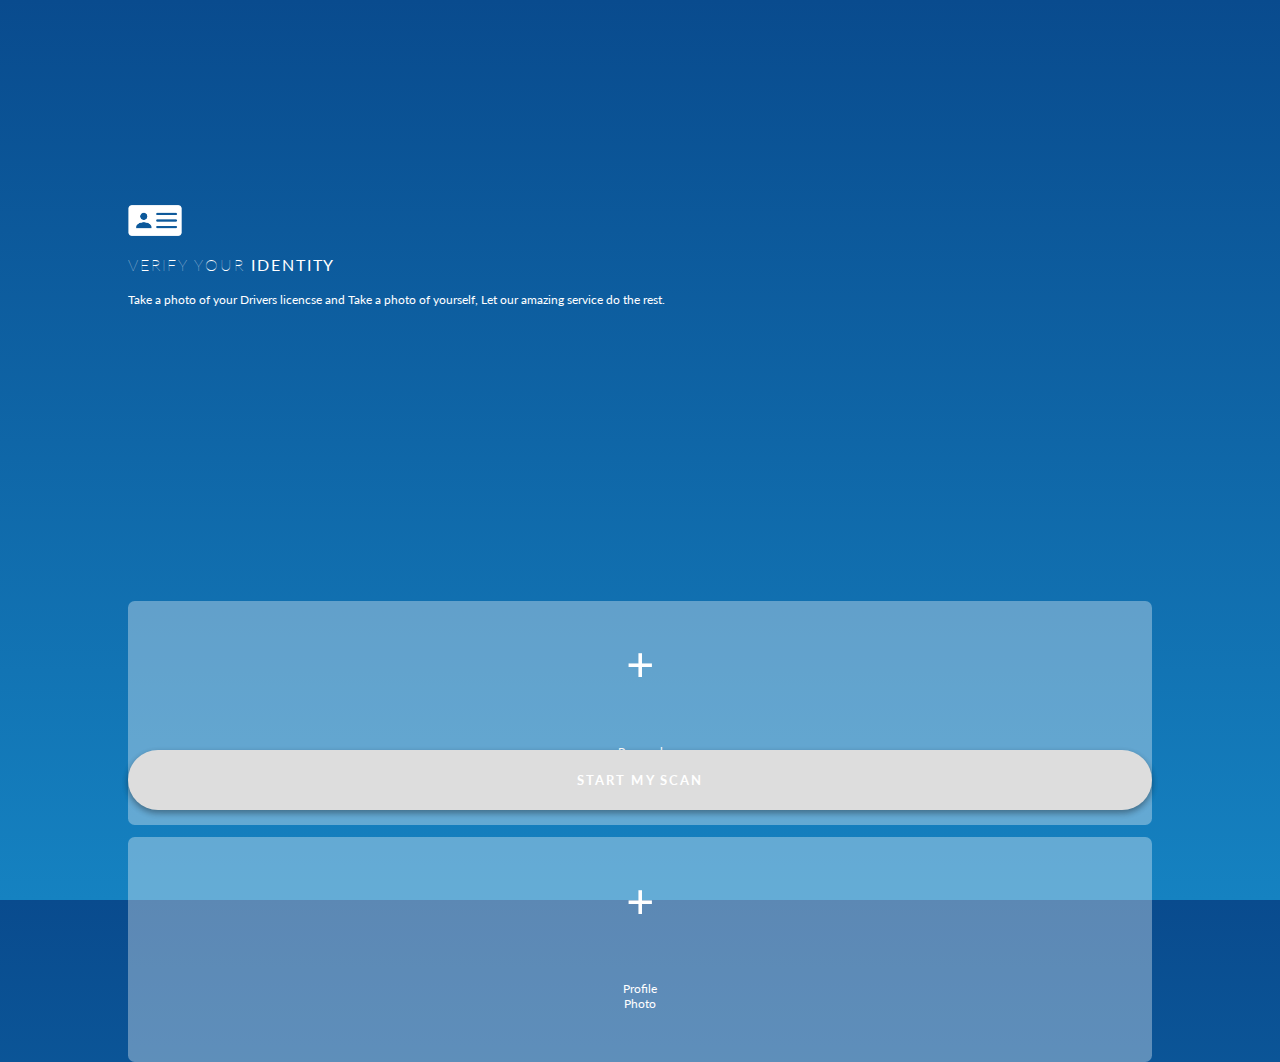
==== html/src/index.html @ 580ab8a8 "changed imainview to index" ====
<!DOCTYPE html>
<html>
<head>
    <meta charset="utf-8" />
    <meta http-equiv="X-UA-Compatible" content="IE=edge">
    <title>VOI Main Page</title>
    <meta name="viewport" content="width=device-width, initial-scale=1">
    <link rel="stylesheet" type="text/css" media="screen" href="css/main.css" />
    
</head>
<body>
<div class="main-wrapper">
    <div class="main-wrapper-inner">
        <div class="header">
        <div class="logo-top">  
            <img src="./img/ID.svg" alt="">          
        </div> <!-- end of logo-top -->
        <div class="top-text">
            <h3 class="title-text">VERIFY YOUR <b>IDENTITY</b></h3>
            <p class="sub-text">Take a photo of your Drivers licencse and
                    Take a photo of yourself, Let our amazing 
                    service do the rest.</p>
        </div> <!-- end of top-text -->
    </div> <!-- end of header --> 

        <div class="action-button-section">

            <div class="btn-1">
            <div class="btn">
                <div class="btn-inner">
                <img src="./img/+.svg">
                <p class="btn-text">
                        Personal <br>
                        Identification
                </p> <!-- end of btn-text -->
                </div> <!-- end of btn-inner --> 
            </div> <!-- end of btn -->
        </div> <!-- end of btn-1 -->

            <div class="btn-2">
            <div class="btn">
                    <div class="btn-inner">
                    <img src="./img/+.svg">
                    <p class="btn-text">
                            Profile <br>
                            Photo
                    </p> <!-- end of btn-text -->
                    </div> <!-- end of btn-inner --> 
                </div> <!-- end of btn -->
            </div> <!-- end of btn-2 -->
                

        </div> <!-- end of action-button-section -->

        <div class="scan-btn">                      
            <div class="scan-btn-inner">
            <h5 class="scan-text">
                START MY SCAN
            </h5>
        </div> <!-- end of scan-btn-inner -->
        </div> <!-- end of scan-btn --> 

        

    </div> <!-- end of main-wrapper-inner -->


</div> <!-- end of main-wrapper-->  
<script src="https://ajax.googleapis.com/ajax/libs/jquery/3.3.1/jquery.min.js"></script>
<script src="js/main.js"></script>
</body>
</html>
---- html/src/css/main.css ----
@import url("https://fonts.googleapis.com/css?family=Lato");



.main-wrapper {
    
    max-height: 100vh;
    height: 100vh; 
    margin: 0 auto; 
    font-family: Lato;
    padding-left: 10%;
    padding-right: 10%;        
}

.main-wrapper-inner{
    /* use this to bring it down for larger phone sizes */
    padding-top: 10%;
}

body{
    color: white;
    width: 100%;
    overflow: hidden;
    margin: 0;
    padding: 0;
    background: linear-gradient(#094B8E,#1582C1); /* setting the gradient background */
}

.logo-top {
    padding-top: 10%;
}

h3.title-text {
    font-size: 16px;    
    letter-spacing: 1.4pt;
    font-weight: 100;
    
}

p.btn-text{
    padding-top: 5%;
    padding-bottom: 5%;
    text-align: center;
}

p.sub-text {    
    text-align: left;  
    width: 70%;  
    line-height: 20px;
}

p {
    font-size: 12px;
}

.btn-inner{
    text-align: center;
}

.btn {
    padding-top: 5%;
    background: rgba(255,255,255,0.34);
    border-radius: 5pt;
    cursor: pointer;
}

.action-button-section{
    position: relative;
    margin: auto;
    top: 35px;
}

.scan-btn{
    text-align: center;      
    background: #dddddd;
    border-radius: 100px;    
    /* max-height: 30px; */
    
    box-shadow: 0 3px 6px rgba(0,0,0,0.16), 0 3px 6px rgba(0,0,0,0.23);
    position: absolute;
    bottom: 10%;
    width: 80%;
    cursor: pointer;
    
}

.scan-btn input {
    opacity: 0;
    background-color: black;
}

.scan-btn-inner{
    
    position: relative;
    margin: auto;
    height: 100%; 
    width: 50%;   
    text-align: center;
    
}

h5.scan-text {
    
    color: white;
    letter-spacing: 1.56pt;
}

.hiddenInput{
    width: 100%;
    height: 100%;
    position: absolute;
    top: 0;
    left: 0;
    opacity: 1;
    font-size: 50px;
    overflow: hidden;
}
    

@media only screen and (max-height: 600px) {
    .main-wrapper-inner{
        /* for iphone 5 or lower screen res */
        /* padding-top: 0%;  */       
    }

    .action-button-section{
        top: 5px;
    }

    .scan-btn{
        bottom: 5%;
    }
}

@media only screen and (min-height : 700px){
    
    /* for Iphone X / google pixel2 */

    .header{
        
        margin-bottom: 25%;       
        
    }   
}
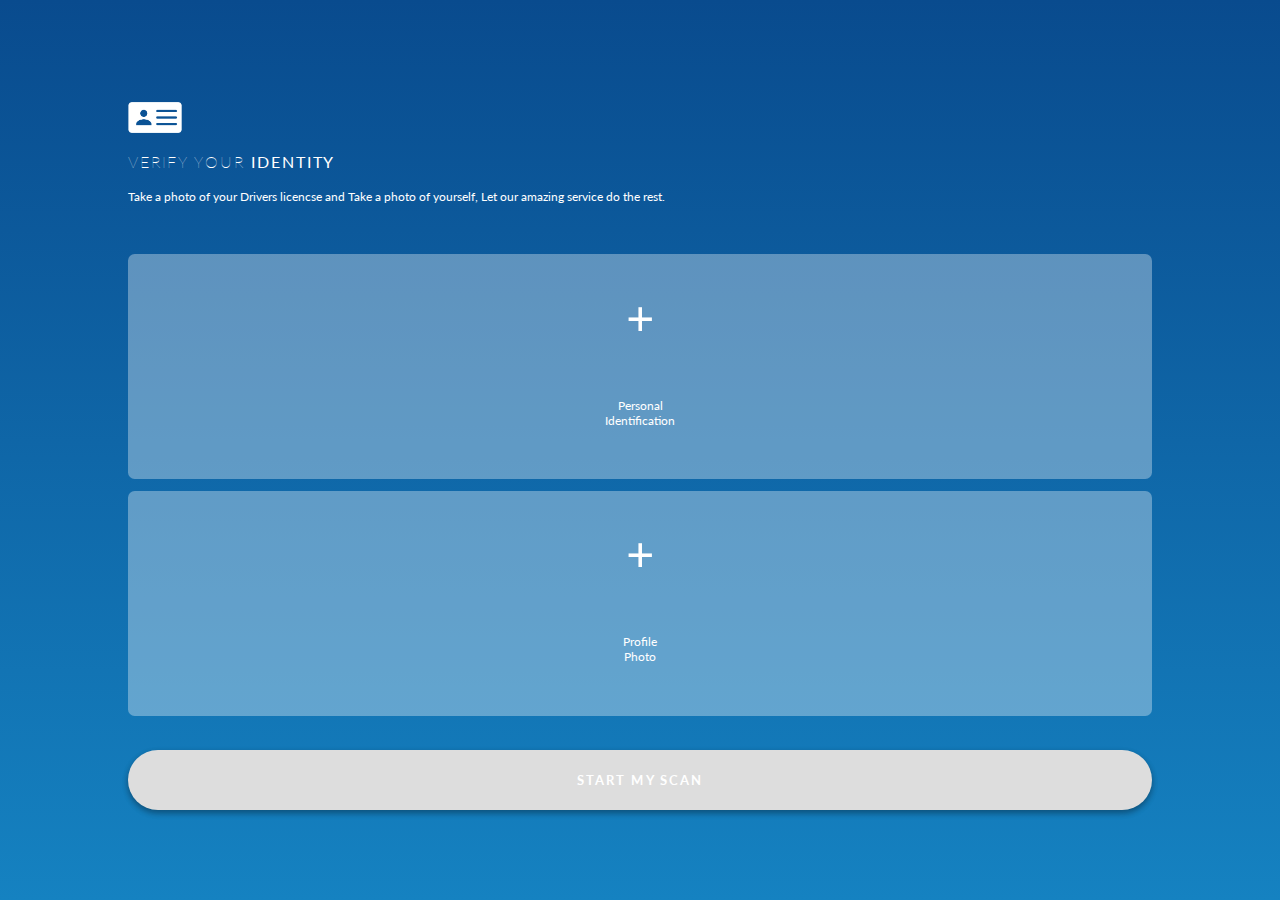
==== commit 85682ce7: "trying to get it to work on IOS" ====
--- a/html/src/index.html
+++ b/html/src/index.html
@@ -6,6 +6,9 @@
     <title>VOI Main Page</title>
     <meta name="viewport" content="width=device-width, initial-scale=1">
     <link rel="stylesheet" type="text/css" media="screen" href="css/main.css" />
+    <link rel="stylesheet" href="css/input.css">
+    <script src="https://ajax.googleapis.com/ajax/libs/jquery/3.3.1/jquery.min.js"></script>
+    <script src="js/voi.js"></script>
     
 </head>
 <body>
@@ -23,7 +26,12 @@
         </div> <!-- end of top-text -->
     </div> <!-- end of header --> 
 
+        <form action="urlhere" method="post" enctype="multipart/form-data" id="theform">    
+
         <div class="action-button-section">
+
+                <input type="file" name="test2" id="fileinput1" class="inputfile" />
+                <label for="fileinput1">
 
             <div class="btn-1">
             <div class="btn">
@@ -37,6 +45,12 @@
             </div> <!-- end of btn -->
         </div> <!-- end of btn-1 -->
 
+        </label>
+
+
+        <input type="file" name="test" id="fileinput2" class="inputfile" />
+        <label for="fileinput2">
+
             <div class="btn-2">
             <div class="btn">
                     <div class="btn-inner">
@@ -48,9 +62,13 @@
                     </div> <!-- end of btn-inner --> 
                 </div> <!-- end of btn -->
             </div> <!-- end of btn-2 -->
+
+            </label>
                 
 
         </div> <!-- end of action-button-section -->
+
+    </form>    <!-- end of theform -->
 
         <div class="scan-btn">                      
             <div class="scan-btn-inner">
@@ -59,6 +77,7 @@
             </h5>
         </div> <!-- end of scan-btn-inner -->
         </div> <!-- end of scan-btn --> 
+        
 
         
 
@@ -66,7 +85,6 @@
 
 
 </div> <!-- end of main-wrapper-->  
-<script src="https://ajax.googleapis.com/ajax/libs/jquery/3.3.1/jquery.min.js"></script>
-<script src="js/main.js"></script>
+
 </body>
 </html>--- a/html/src/css/main.css
+++ b/html/src/css/main.css
@@ -14,13 +14,13 @@
 
 .main-wrapper-inner{
     /* use this to bring it down for larger phone sizes */
-    padding-top: 10%;
+    /* padding-top: 10%; */
 }
 
 body{
     color: white;
     width: 100%;
-    overflow: hidden;
+    /* overflow: hidden; */
     margin: 0;
     padding: 0;
     background: linear-gradient(#094B8E,#1582C1); /* setting the gradient background */
@@ -115,6 +115,121 @@
     font-size: 50px;
     overflow: hidden;
 }
+
+
+/* CSS for ConfirmView.html */
+
+.top-nav{
+    margin: 0 auto;
+    background: linear-gradient(#094B8E,#1582C1);
+    width: 100%;     
+    color: white;        
+}
+
+.main-wrapper-white {
+    
+    max-height: 100vh;
+    height: 100vh; 
+    margin: 0 auto; 
+    font-family: Lato;
+    background: white;    
+    color: black;
+    
+            
+}
+
+.top-nav-items{
+    position: relative;
+    bottom: 15px;
+    text-align: center;
+    margin-left:10%;
+    margin-right: 10%;
+    padding-top: 4vh;
+    padding-bottom: 4vh;
+    
+
+}
+
+.logo {
+    float: left;
+    position: relative;
+    top: 9px;
+    
+}
+
+.logo-text {
+    float: left;
+    padding-left: 2.5%;     
+   
+}
+
+img.logo-img {
+    width: 35px;
+    
+}
+
+p.logo-text-p {
+   text-align: center; 
+   letter-spacing: 1.1pt;
+
+}   
+
+.id-section{
+    position: relative;
+    float: left;
+    text-align: center;
+    left: 15%;
+}
+
+.licence-section{
+    position: relative;
+    float: right;
+    right: 15%;
+}
+
+.main-wrapper-inner-confirm{
+    padding-top: 10%;
+    margin-left: 2.5%;
+    margin-right: 2.5%;
+    
+}
+
+.profile-img{
+    border-radius: 50%;
+    width: 100px;
+}
+
+.licence-img{
+    width: 100%;
+    height: 200px;
+    object-fit: none;
+    object-position: 0px 0px 30px 100px;
+    margin-top: 5%;
+}
+
+.result-section{
+    
+    text-align: center;
+}
+
+.scn-btn-done{
+    position: fixed;
+    width: 95%;
+   background: #094B8E;  
+   text-align: center; 
+   border-radius: 40px;
+   margin-top: 10%;
+   padding-top: 2%;
+   padding-bottom: 2%;
+   color: white;
+   bottom: 3%;
+   box-shadow: 0 3px 6px rgba(0,0,0,0.16), 0 3px 6px rgba(0,0,0,0.23);
+}
+
+p.done-text {
+    letter-spacing: 1.2pt;
+    font-weight: bold;
+}
     
 
 @media only screen and (max-height: 600px) {
@@ -132,15 +247,46 @@
     }
 }
 
+p.blue-res {
+    color: #094B8E;
+    font-weight: bold;
+}
+
+span.white-res {
+    color: black;
+    font-weight: normal;
+}
+
+p.score-res {
+    font-size: 35px;
+}
+
 @media only screen and (min-height : 700px){
     
     /* for Iphone X / google pixel2 */
 
     .header{
         
-        margin-bottom: 25%;       
+        /* margin-bottom: 25%;      */  
         
     }   
 }
+
+@media only screen and (min-width : 1500px){
+
+    .scan-btn{
+        
+        position: absolute;
+        bottom: 1%;
+        width: 80%;
+        
+    }
+
+    .action-button-section{
+        padding-bottom: 10000px;
+    }
+}
+    
+
     
     --- a/html/src/css/input.css
+++ b/html/src/css/input.css
@@ -0,0 +1,29 @@
+body{
+    color: white;
+    width: 100%;
+    /* overflow: hidden; */
+    margin: 0;
+    padding: 0;
+    background: linear-gradient(#094B8E,#1582C1); /* setting the gradient background */
+}
+
+.inputfile {
+    width: 0.1px;
+    height: 0.1px;
+    opacity: 0;
+    overflow: hidden;
+    position: absolute;
+    z-index: -1;
+    
+}
+
+/* the Style for the Choose File */
+.inputfile + label {
+    
+}
+
+.inputfile:focus + label,
+.inputfile + label :hover {
+    /* background-color: red; */
+}
+
